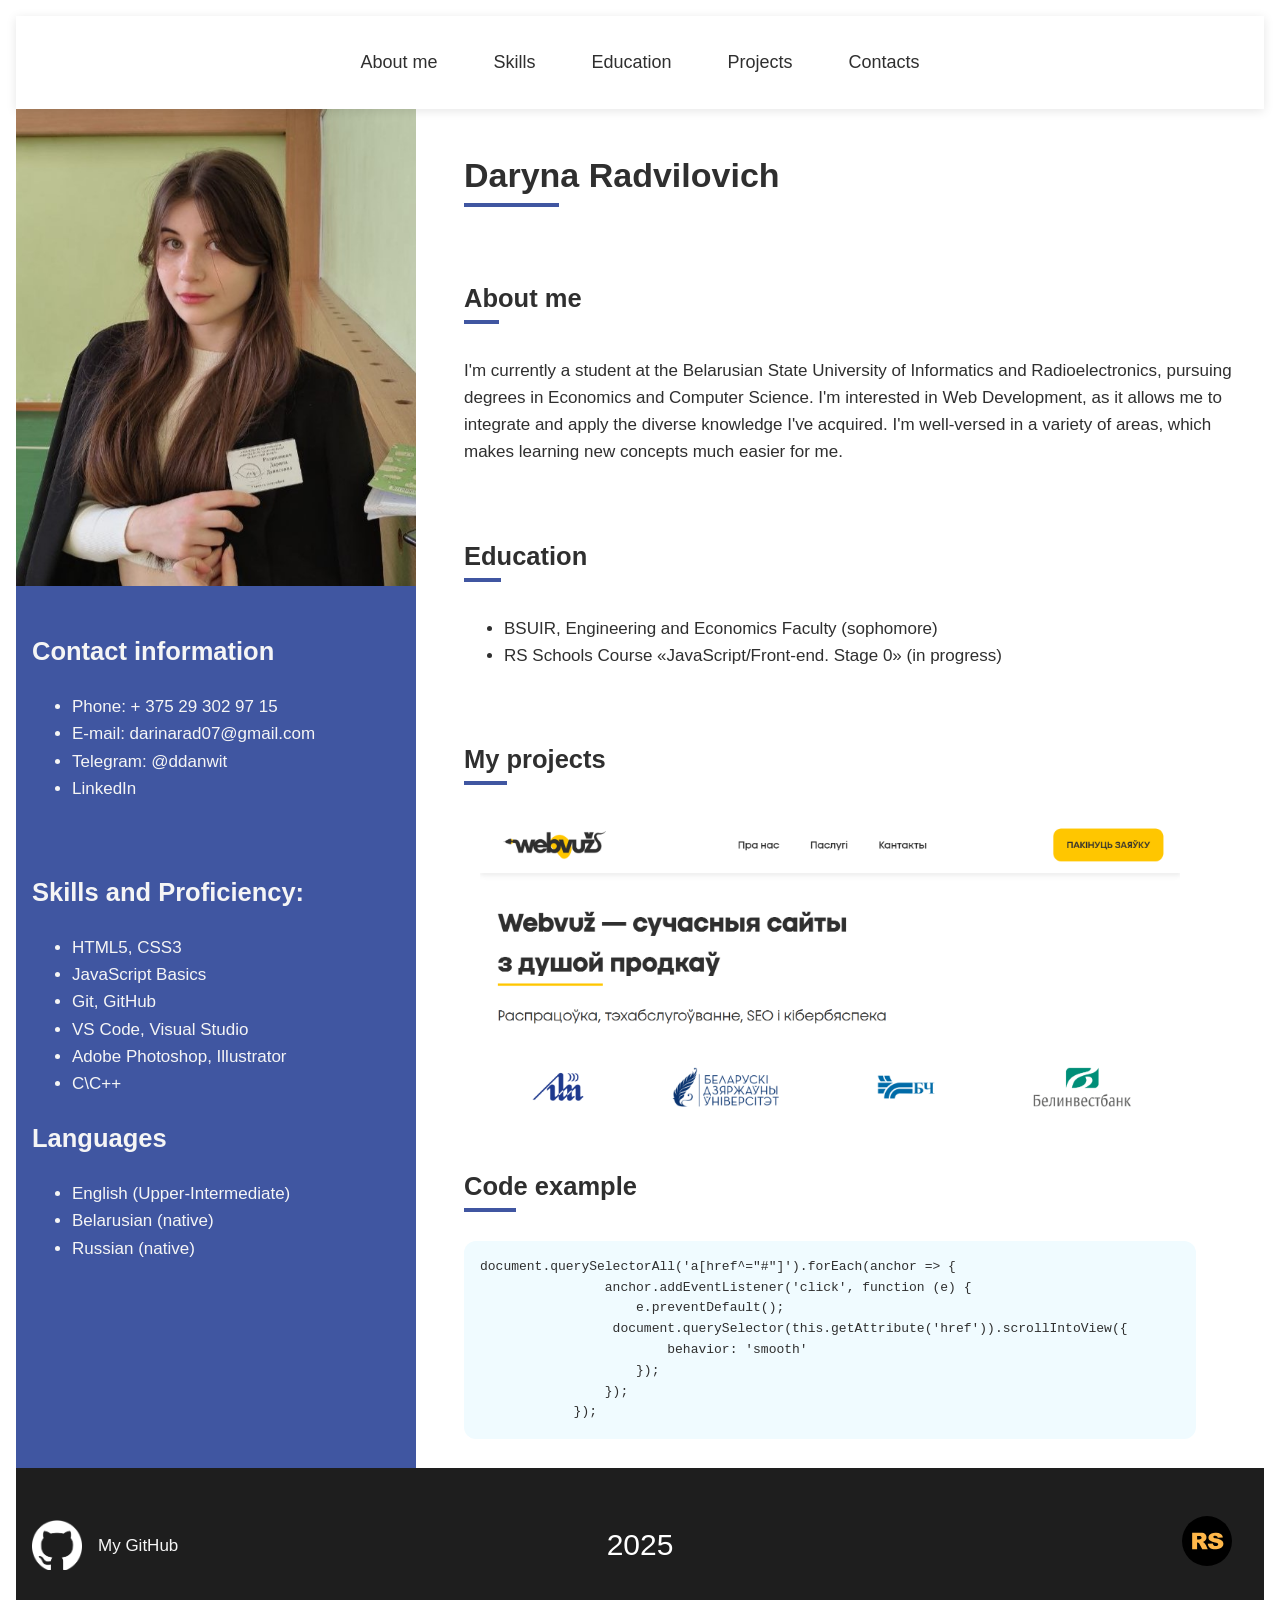
==== index.html @ bb72d29e "fix: fixed info and images" ====
<!DOCTYPE html>
<html lang="en">
<head>
  <meta charset="UTF-8">
  <meta name="viewport" content="width=device-width, initial-scale=1.0">
  <title>CV</title>
  <link rel="stylesheet" href="style.css" />
</head>
<body>

<header id ="main">
        <nav class="navbar">
            <ul class="nav-links">
                <li><a href="#about">About me</a></li>
                <li><a href="#skills">Skills</a></li>
                <li><a href="#education">Education</a></li>
                <li><a href="#projects">Projects</a></li>
                <li><a href="#contacts">Contacts</a></li>
            </ul>
        </nav>
    </header>  

<main>

<div class="columns">
  <div class="columnLeft">

    <img src="images/myphoto.jpg" alt="My photo" class="photo" />

    <div class ="element" id ="contacts">
        <h2>Contact information</h2>
        <ul>
        <li>Phone: + 375 29 302 97 15</li>
        <li>E-mail: darinarad07@gmail.com</li>
        <li>Telegram: @ddanwit</li>
        <li><a class ="social-link" href="https://www.linkedin.com/in/%D0%B4%D0%B0%D1%80%D0%B8%D0%BD%D0%B0-%D1%80%D0%B0%D0%B4%D0%B2%D0%B8%D0%BB%D0%BE%D0%B2%D0%B8%D1%87-03640033b/">LinkedIn</a></li>
    </ul>
    </div>

    <div class ="element" id ="skills">
    <h2>Skills and Proficiency:</h2>
  <ul>
    <li>HTML5, CSS3</li>
    <li>JavaScript Basics</li>
    <li>Git, GitHub</li>
    <li>VS Code, Visual Studio</li>
    <li>Adobe Photoshop, Illustrator</li>
    <li>C\C++</li>
  </ul>

  <h2>Languages</h2>
  <ul>
    <li>English (Upper-Intermediate)</li>
    <li>Belarusian (native)</li>
    <li>Russian (native)</li>
  </ul>
  </div>
  </div>

 <div class="columnRight">

    <div class ="element">
    <h1 class ="underline">Daryna Radvilovich</h1>
    </div>

    <div class ="element" id ="about">
    <h2 class ="underline">About me</h2>
  <p>I'm currently a student at the Belarusian State University of Informatics and Radioelectronics, pursuing degrees in Economics and Computer Science. I'm interested in Web Development, as it allows me to integrate and apply the diverse knowledge I've acquired.
  I'm well-versed in a variety of areas, which makes learning new concepts much easier for me.</p>
  </div>

  <div class ="element" id ="education">
  <h2 class ="underline">Education</h2>
  <ul>
    <li>BSUIR, Engineering and Economics Faculty (sophomore)</li>
    <li>RS Schools Course «JavaScript/Front-end. Stage 0» (in progress)</li>
  </ul>
  </div>

  <div class ="element" id ="projects">
    <h2 class ="underline">My projects</h2>
    <a class ="project" href ="coursework/html.html" ><img src="images/my-site.png"></a>
    <h2 class ="underline">Code example</h2>
    <pre class ="code">document.querySelectorAll('a[href^="#"]').forEach(anchor => {
                anchor.addEventListener('click', function (e) {
                    e.preventDefault();
                 document.querySelector(this.getAttribute('href')).scrollIntoView({
                        behavior: 'smooth'
                    });
                }); 
            });
</pre>
  </div>
  </div>
</div>
</main>

<footer class="footer">
  <div id ="github" class="footer-content">
    <img src="images/github-mark-white.png" alt="GitHub" class="icon" />
    <span><a href ="https://github.com/ddanwit">My GitHub</a></span>
  </div>
  <div class="footer-content">
    <span style = "font-size: 30px;">2025</span>
  </div>
  <div class="footer-content">
    <a href ="https://rs.school/courses/javascript-preschool-ru"><img style ="padding: 1rem;" src="images/rsschool.svg" alt="RSSchool" class="icon"/></a>
  </div>
</footer>

<script>
document.querySelectorAll('a[href^="#"]').forEach(anchor => {
                anchor.addEventListener('click', function (e) {
                    e.preventDefault();
                 document.querySelector(this.getAttribute('href')).scrollIntoView({
                        behavior: 'smooth'
                    });
                }); });
</script>

</body>
</html>
---- style.css ----
body {
 margin: 0;
 padding: 1rem;
 font-family: Verdana, Geneva, Tahoma, sans-serif;
 font-size: 17px;
 color: #2f2f2f;
 line-height: 1.6;
};

header {
    position: relative;
    z-index: 1000;
}

.navbar {
    font-size: 18px;
    display: flex;
    justify-content: center; 
    padding: 2rem 1rem;
    box-shadow: 0 2px 10px rgba(0, 0, 0, 0.1);
    position: sticky;
    top: 0;
    z-index: 1000;
}
.nav-links {
    list-style: none;
    display: flex;
    gap: 1.5rem;
    margin: 0;
    padding: 0;
}

.nav-links li a {
    text-decoration: none;
    color: #2f2f2f;
    font-weight: 500;
    padding: 0.5rem 1rem;
    border-radius: 20px;
    transition: all 0.3s;
    position: relative;
}

.nav-links li a:hover {
    color:#4056A1;
}

.social-link {
    text-decoration: none;
    color: whitesmoke;}

.social-link:hover {
    text-decoration: underline;
}

.columns {
  display: flex;
  gap: 2rem;
}
.columnLeft {
  width: 400px;
  background-color: #4056A1;
  color: whitesmoke;
}
.columnRight {
  flex: 1; 
}

.element {
    padding: 1rem;
}

.photo {
 width: 400px;
}

.project img {
 width:700px;
 border-radius: 12px;
 margin: 1rem;
}

.project img:hover {
transform: translateY(-10px);
transition: transform 0.3s ease, box-shadow 0.3s ease;
box-shadow: 0 15px 30px rgba(0, 0, 0, 0.2);
}

.footer {
  position: relative;
  display: flex;
  justify-content: space-between;
  align-items: center;
  padding: 2rem 1rem;
  background-color: #1e1e1e;
  color: #fff;
}

.footer-content:nth-child(2) {
  position: absolute;
  left: 50%;
  transform: translateX(-50%);
}
.footer-content a {
    text-decoration: none;
    color: whitesmoke;
}

.footer-content a:hover {
    color:#4056A1;
}

.icon {
  width: 50px;
  height: 50px;
}

.underline {
    position: relative;
    display: inline-block; 
}

.underline::after {
    content: "";
    position: absolute;
    left: 0;
    bottom: -5px; 
    width: 30%;
    height: 4px; 
    background-color: #4056A1; 
}

.code {
    width: 700px;
    padding: 1rem;
    border-radius: 12px;
    background-color: rgb(240, 251, 255);
    font-size: 13px;
}

#github {
  display: flex;
  align-items: center; 
  gap: 1rem;
}
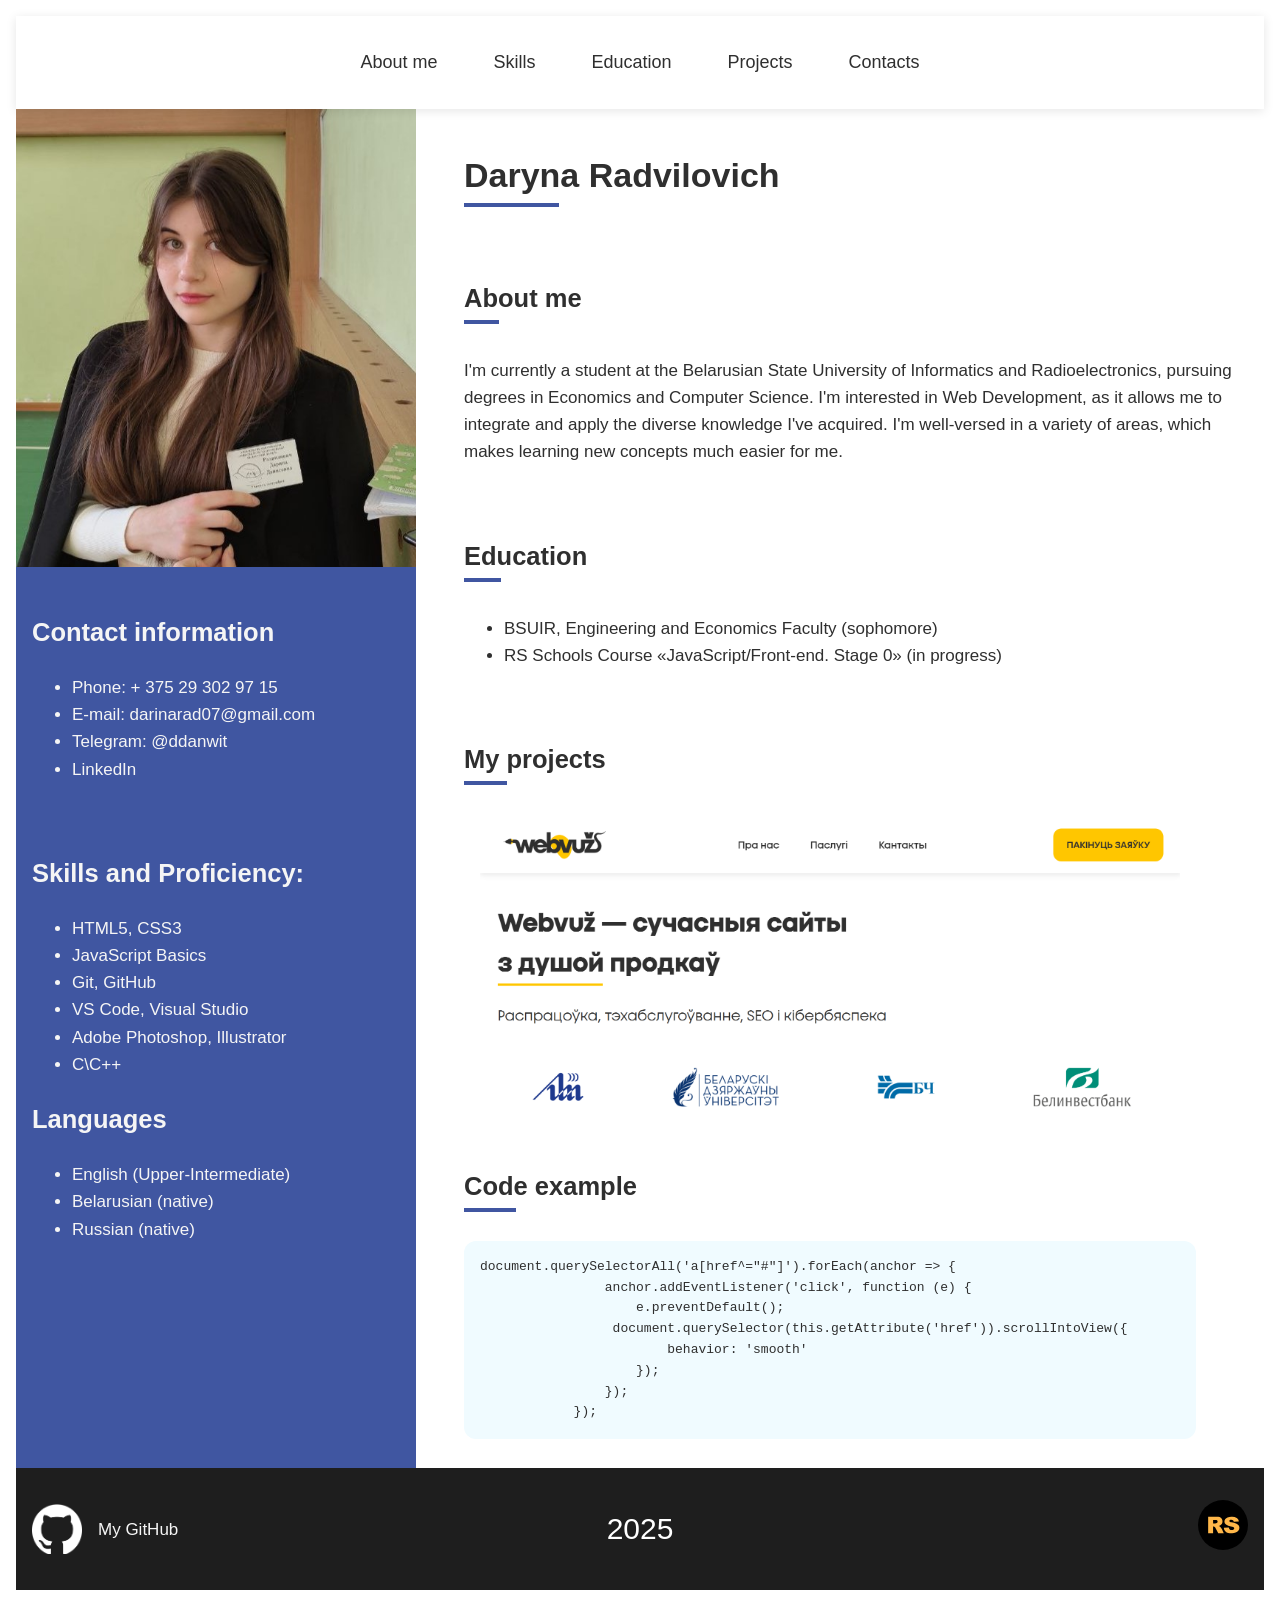
==== commit 9bd60fda: "fix: got rid of trailing whitespaces" ====
--- a/index.html
+++ b/index.html
@@ -4,7 +4,7 @@
   <meta charset="UTF-8">
   <meta name="viewport" content="width=device-width, initial-scale=1.0">
   <title>CV</title>
-  <link rel="stylesheet" href="style.css" />
+  <link rel="stylesheet" href="style.css">
 </head>
 <body>
 
@@ -25,7 +25,7 @@
 <div class="columns">
   <div class="columnLeft">
 
-    <img src="images/myphoto.jpg" alt="My photo" class="photo" />
+    <img src="images/myphoto.jpg" alt="My photo" class="photo">
 
     <div class ="element" id ="contacts">
         <h2>Contact information</h2>
@@ -79,7 +79,7 @@
 
   <div class ="element" id ="projects">
     <h2 class ="underline">My projects</h2>
-    <a class ="project" href ="coursework/html.html" ><img src="images/my-site.png"></a>
+    <a class ="project" href ="coursework/html.html"><img src="images/my-site.png"  alt="My project"></a>
     <h2 class ="underline">Code example</h2>
     <pre class ="code">document.querySelectorAll('a[href^="#"]').forEach(anchor => {
                 anchor.addEventListener('click', function (e) {
@@ -97,14 +97,14 @@
 
 <footer class="footer">
   <div id ="github" class="footer-content">
-    <img src="images/github-mark-white.png" alt="GitHub" class="icon" />
+    <img src="images/github-mark-white.png" alt="GitHub" class="icon">
     <span><a href ="https://github.com/ddanwit">My GitHub</a></span>
   </div>
   <div class="footer-content">
     <span style = "font-size: 30px;">2025</span>
   </div>
   <div class="footer-content">
-    <a href ="https://rs.school/courses/javascript-preschool-ru"><img style ="padding: 1rem;" src="images/rsschool.svg" alt="RSSchool" class="icon"/></a>
+    <a href ="https://rs.school/courses/javascript-preschool-ru"><img src="images/rsschool.svg" alt="RSSchool" class="icon"></a>
   </div>
 </footer>
 
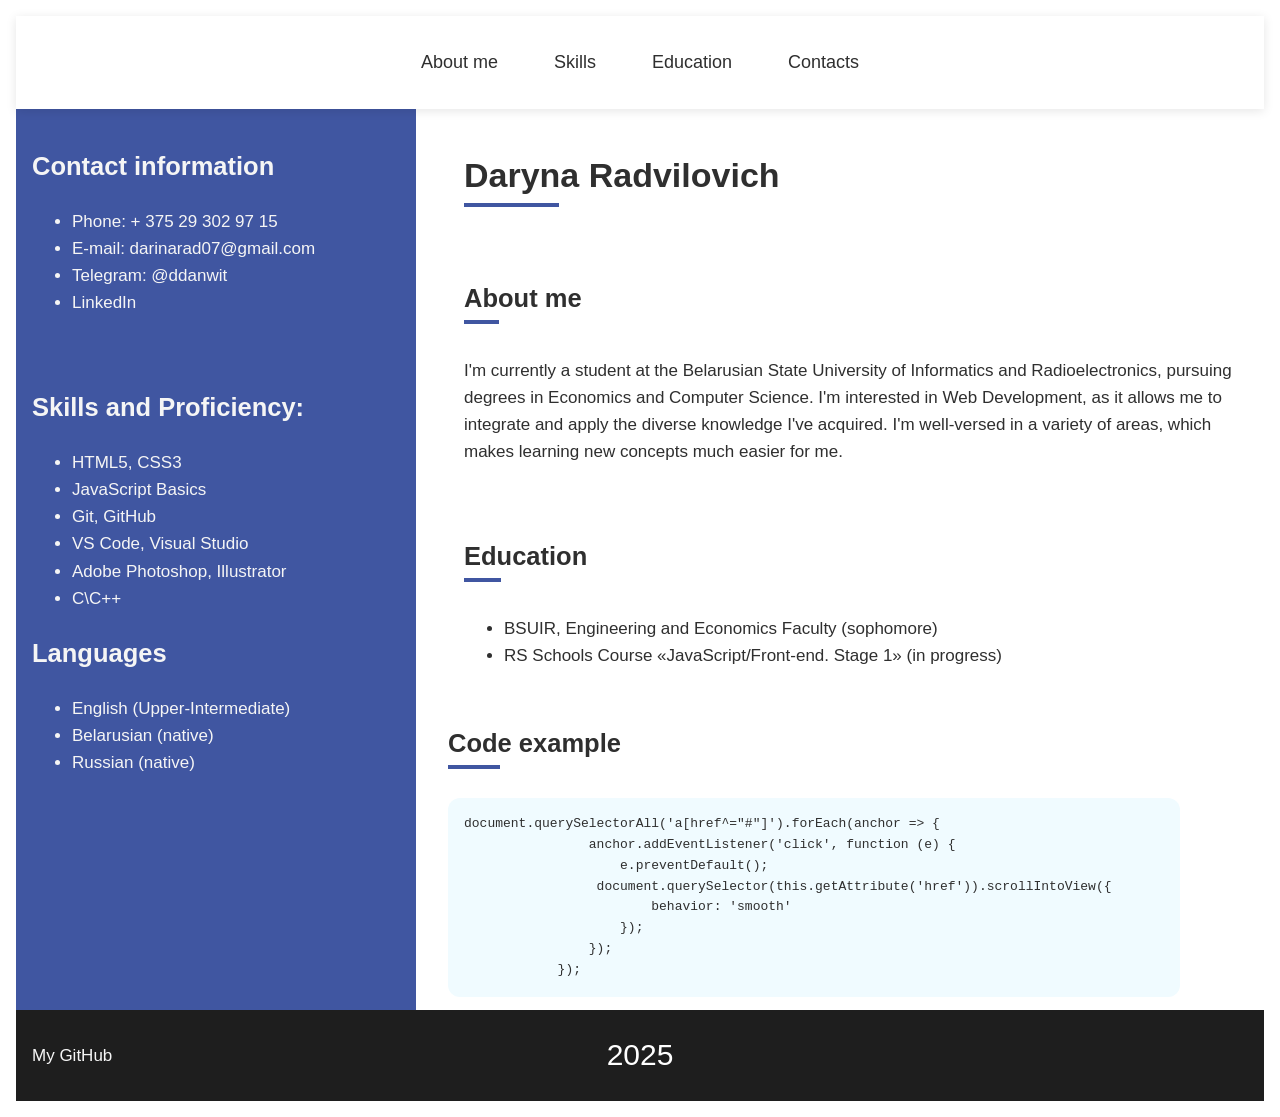
==== commit 74efa6ca: "feat: made html file" ====
--- a/index.html
+++ b/index.html
@@ -14,7 +14,6 @@
                 <li><a href="#about">About me</a></li>
                 <li><a href="#skills">Skills</a></li>
                 <li><a href="#education">Education</a></li>
-                <li><a href="#projects">Projects</a></li>
                 <li><a href="#contacts">Contacts</a></li>
             </ul>
         </nav>
@@ -24,8 +23,6 @@
 
 <div class="columns">
   <div class="columnLeft">
-
-    <img src="images/myphoto.jpg" alt="My photo" class="photo">
 
     <div class ="element" id ="contacts">
         <h2>Contact information</h2>
@@ -73,13 +70,10 @@
   <h2 class ="underline">Education</h2>
   <ul>
     <li>BSUIR, Engineering and Economics Faculty (sophomore)</li>
-    <li>RS Schools Course «JavaScript/Front-end. Stage 0» (in progress)</li>
+    <li>RS Schools Course «JavaScript/Front-end. Stage 1» (in progress)</li>
   </ul>
   </div>
 
-  <div class ="element" id ="projects">
-    <h2 class ="underline">My projects</h2>
-    <a class ="project" href ="coursework/html.html"><img src="images/my-site.png"  alt="My project"></a>
     <h2 class ="underline">Code example</h2>
     <pre class ="code">document.querySelectorAll('a[href^="#"]').forEach(anchor => {
                 anchor.addEventListener('click', function (e) {
@@ -97,14 +91,13 @@
 
 <footer class="footer">
   <div id ="github" class="footer-content">
-    <img src="images/github-mark-white.png" alt="GitHub" class="icon">
     <span><a href ="https://github.com/ddanwit">My GitHub</a></span>
   </div>
   <div class="footer-content">
     <span style = "font-size: 30px;">2025</span>
   </div>
   <div class="footer-content">
-    <a href ="https://rs.school/courses/javascript-preschool-ru"><img src="images/rsschool.svg" alt="RSSchool" class="icon"></a>
+    <a href ="https://rs.school/courses/javascript-preschool-ru"></a>
   </div>
 </footer>
 
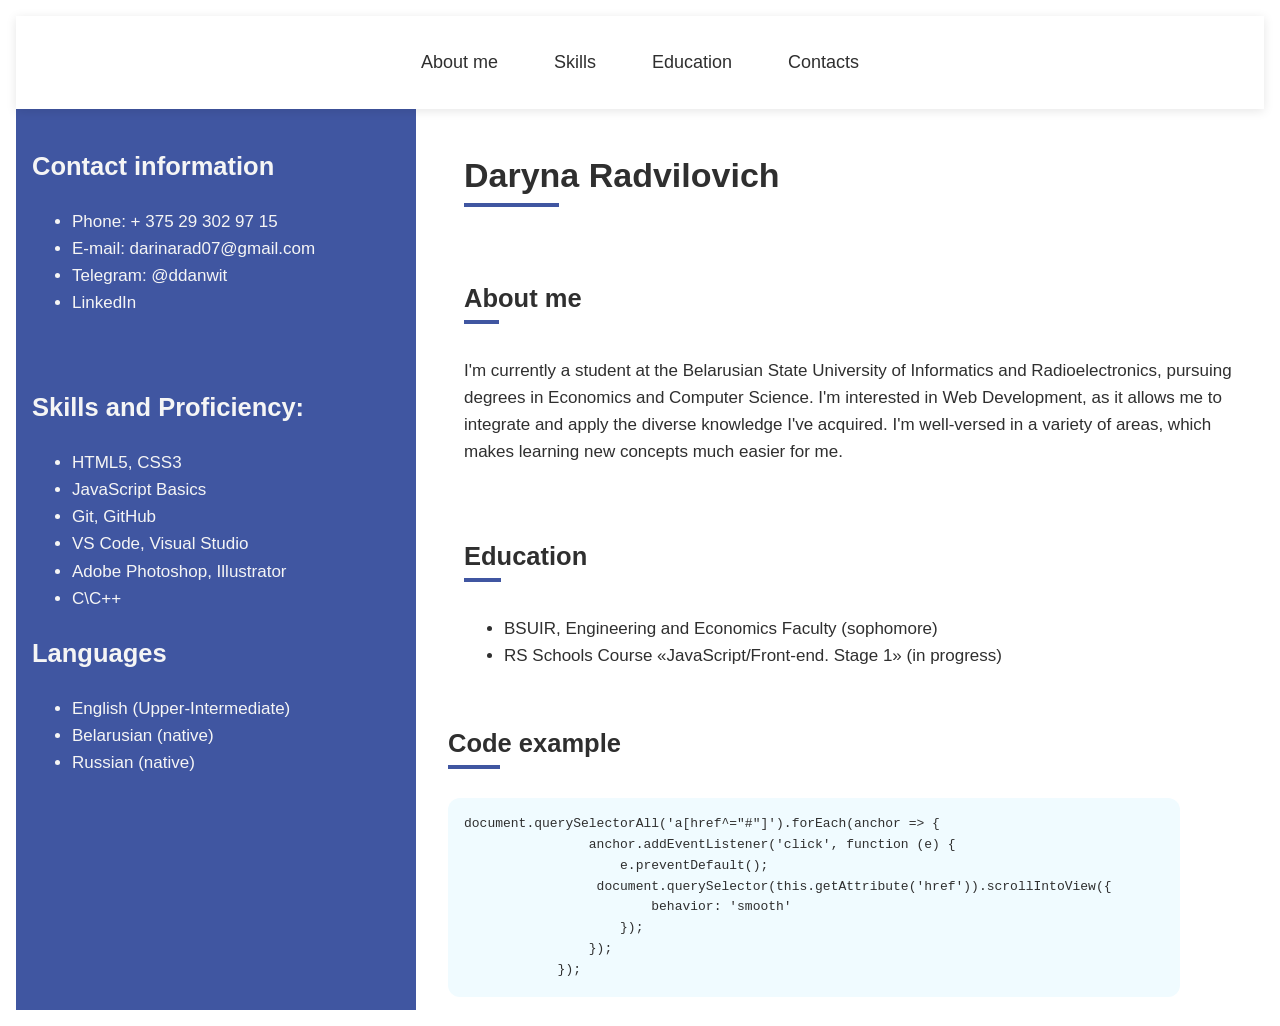
==== commit 3115f3c6: "fix: got rid of trailing whitespaces" ====
--- a/index.html
+++ b/index.html
@@ -17,13 +17,11 @@
                 <li><a href="#contacts">Contacts</a></li>
             </ul>
         </nav>
-    </header>  
+</header>  
 
 <main>
-
 <div class="columns">
   <div class="columnLeft">
-
     <div class ="element" id ="contacts">
         <h2>Contact information</h2>
         <ul>
@@ -73,7 +71,6 @@
     <li>RS Schools Course «JavaScript/Front-end. Stage 1» (in progress)</li>
   </ul>
   </div>
-
     <h2 class ="underline">Code example</h2>
     <pre class ="code">document.querySelectorAll('a[href^="#"]').forEach(anchor => {
                 anchor.addEventListener('click', function (e) {
@@ -84,32 +81,8 @@
                 }); 
             });
 </pre>
-  </div>
-  </div>
+</div>
 </div>
 </main>
-
-<footer class="footer">
-  <div id ="github" class="footer-content">
-    <span><a href ="https://github.com/ddanwit">My GitHub</a></span>
-  </div>
-  <div class="footer-content">
-    <span style = "font-size: 30px;">2025</span>
-  </div>
-  <div class="footer-content">
-    <a href ="https://rs.school/courses/javascript-preschool-ru"></a>
-  </div>
-</footer>
-
-<script>
-document.querySelectorAll('a[href^="#"]').forEach(anchor => {
-                anchor.addEventListener('click', function (e) {
-                    e.preventDefault();
-                 document.querySelector(this.getAttribute('href')).scrollIntoView({
-                        behavior: 'smooth'
-                    });
-                }); });
-</script>
-
 </body>
 </html>
--- a/style.css
+++ b/style.css
@@ -5,7 +5,7 @@
  font-size: 17px;
  color: #2f2f2f;
  line-height: 1.6;
-};
+}
 
 header {
     position: relative;
@@ -15,13 +15,14 @@
 .navbar {
     font-size: 18px;
     display: flex;
-    justify-content: center; 
+    justify-content: center;
     padding: 2rem 1rem;
     box-shadow: 0 2px 10px rgba(0, 0, 0, 0.1);
     position: sticky;
     top: 0;
     z-index: 1000;
 }
+
 .nav-links {
     list-style: none;
     display: flex;
@@ -41,48 +42,34 @@
 }
 
 .nav-links li a:hover {
-    color:#4056A1;
+color:#4056A1;
 }
 
 .social-link {
-    text-decoration: none;
-    color: whitesmoke;}
+text-decoration: none;
+color: whitesmoke;}
 
 .social-link:hover {
-    text-decoration: underline;
+text-decoration: underline;
 }
 
 .columns {
   display: flex;
   gap: 2rem;
 }
+
 .columnLeft {
   width: 400px;
   background-color: #4056A1;
   color: whitesmoke;
 }
+
 .columnRight {
-  flex: 1; 
+  flex: 1;
 }
 
 .element {
-    padding: 1rem;
-}
-
-.photo {
- width: 400px;
-}
-
-.project img {
- width:700px;
- border-radius: 12px;
- margin: 1rem;
-}
-
-.project img:hover {
-transform: translateY(-10px);
-transition: transform 0.3s ease, box-shadow 0.3s ease;
-box-shadow: 0 15px 30px rgba(0, 0, 0, 0.2);
+padding: 1rem;
 }
 
 .footer {
@@ -100,6 +87,7 @@
   left: 50%;
   transform: translateX(-50%);
 }
+
 .footer-content a {
     text-decoration: none;
     color: whitesmoke;
@@ -109,24 +97,19 @@
     color:#4056A1;
 }
 
-.icon {
-  width: 50px;
-  height: 50px;
-}
-
 .underline {
     position: relative;
-    display: inline-block; 
+    display: inline-block;
 }
 
 .underline::after {
     content: "";
     position: absolute;
     left: 0;
-    bottom: -5px; 
+    bottom: -5px;
     width: 30%;
-    height: 4px; 
-    background-color: #4056A1; 
+    height: 4px;
+    background-color: #4056A1;
 }
 
 .code {
@@ -139,7 +122,6 @@
 
 #github {
   display: flex;
-  align-items: center; 
+  align-items: center;
   gap: 1rem;
-}
-
+}
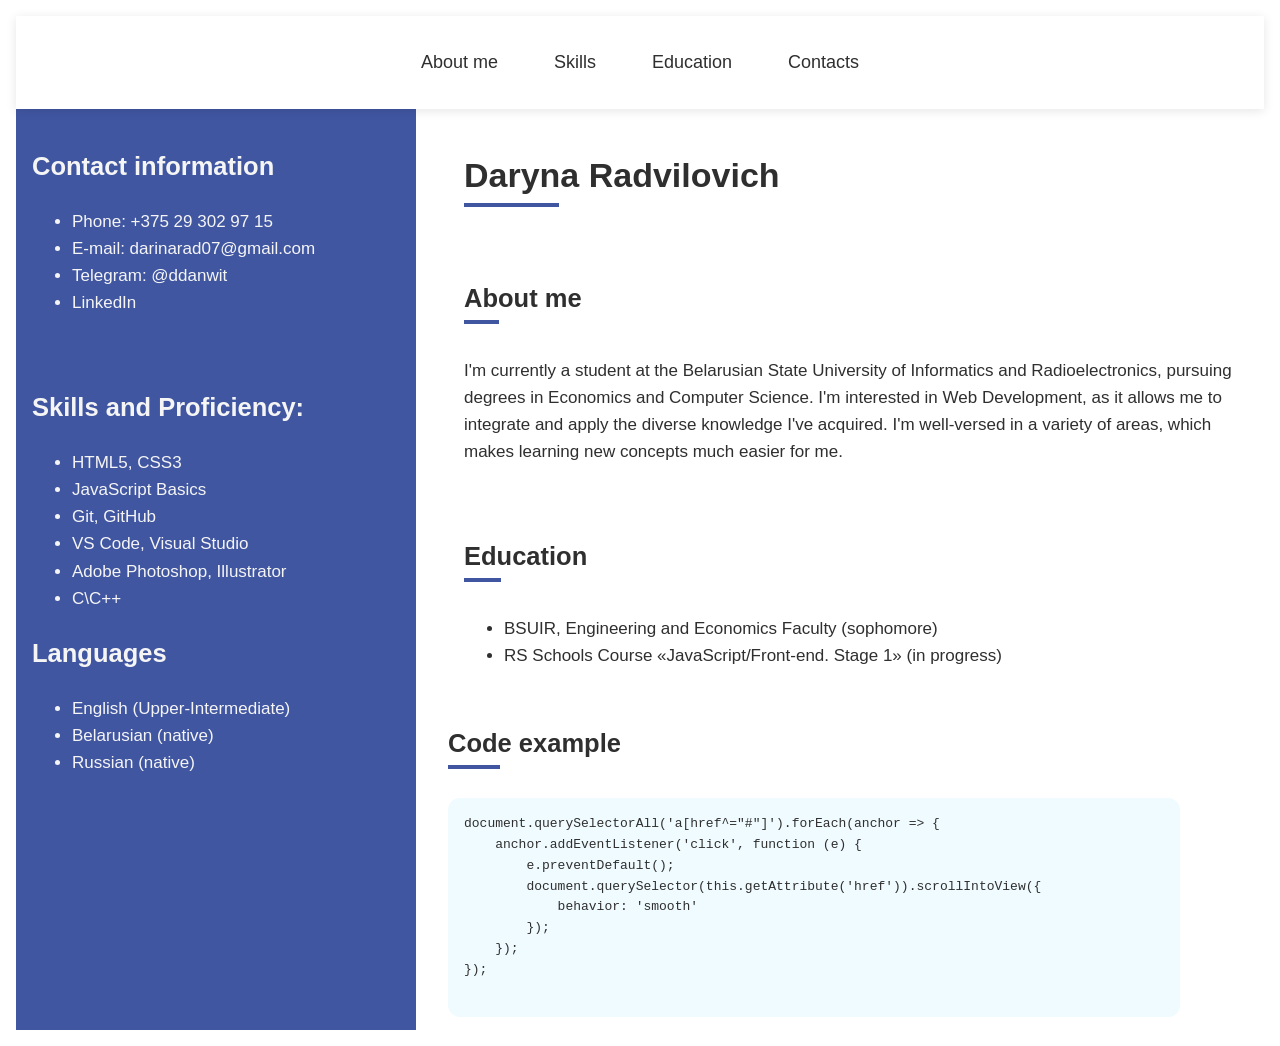
==== commit 72d89f9e: "fix: fixed html file" ====
--- a/index.html
+++ b/index.html
@@ -8,80 +8,81 @@
 </head>
 <body>
 
-<header id ="main">
-        <nav class="navbar">
-            <ul class="nav-links">
-                <li><a href="#about">About me</a></li>
-                <li><a href="#skills">Skills</a></li>
-                <li><a href="#education">Education</a></li>
-                <li><a href="#contacts">Contacts</a></li>
-            </ul>
-        </nav>
-</header>  
+<header id="main">
+    <nav class="navbar">
+        <ul class="nav-links">
+            <li><a href="#about">About me</a></li>
+            <li><a href="#skills">Skills</a></li>
+            <li><a href="#education">Education</a></li>
+            <li><a href="#contacts">Contacts</a></li>
+        </ul>
+    </nav>
+</header>
 
 <main>
 <div class="columns">
   <div class="columnLeft">
-    <div class ="element" id ="contacts">
+    <div class="element" id="contacts">
         <h2>Contact information</h2>
         <ul>
-        <li>Phone: + 375 29 302 97 15</li>
+        <li>Phone: +375 29 302 97 15</li>
         <li>E-mail: darinarad07@gmail.com</li>
         <li>Telegram: @ddanwit</li>
-        <li><a class ="social-link" href="https://www.linkedin.com/in/%D0%B4%D0%B0%D1%80%D0%B8%D0%BD%D0%B0-%D1%80%D0%B0%D0%B4%D0%B2%D0%B8%D0%BB%D0%BE%D0%B2%D0%B8%D1%87-03640033b/">LinkedIn</a></li>
-    </ul>
+        <li><a class="social-link" href="https://www.linkedin.com/in/%D0%B4%D0%B0%D1%80%D0%B8%D0%BD%D0%B0-%D1%80%D0%B0%D0%B4%D0%B2%D0%B8%D0%BB%D0%BE%D0%B2%D0%B8%D1%87-03640033b/">LinkedIn</a></li>
+        </ul>
     </div>
 
-    <div class ="element" id ="skills">
-    <h2>Skills and Proficiency:</h2>
-  <ul>
-    <li>HTML5, CSS3</li>
-    <li>JavaScript Basics</li>
-    <li>Git, GitHub</li>
-    <li>VS Code, Visual Studio</li>
-    <li>Adobe Photoshop, Illustrator</li>
-    <li>C\C++</li>
-  </ul>
+    <div class="element" id="skills">
+        <h2>Skills and Proficiency:</h2>
+        <ul>
+            <li>HTML5, CSS3</li>
+            <li>JavaScript Basics</li>
+            <li>Git, GitHub</li>
+            <li>VS Code, Visual Studio</li>
+            <li>Adobe Photoshop, Illustrator</li>
+            <li>C\C++</li>
+        </ul>
 
   <h2>Languages</h2>
-  <ul>
-    <li>English (Upper-Intermediate)</li>
-    <li>Belarusian (native)</li>
-    <li>Russian (native)</li>
-  </ul>
-  </div>
+        <ul>
+            <li>English (Upper-Intermediate)</li>
+            <li>Belarusian (native)</li>
+            <li>Russian (native)</li>
+        </ul>
+    </div>
   </div>
 
  <div class="columnRight">
-
-    <div class ="element">
-    <h1 class ="underline">Daryna Radvilovich</h1>
+    <div class="element">
+        <h1 class="underline">Daryna Radvilovich</h1>
+    </div>
+    
+    <div class="element" id="about">
+        <h2 class="underline">About me</h2>
+        <p>I'm currently a student at the Belarusian State University of Informatics and Radioelectronics, pursuing degrees in Economics and Computer Science. I'm interested in Web Development, as it allows me to integrate and apply the diverse knowledge I've acquired.
+        I'm well-versed in a variety of areas, which makes learning new concepts much easier for me.</p>
     </div>
 
-    <div class ="element" id ="about">
-    <h2 class ="underline">About me</h2>
-  <p>I'm currently a student at the Belarusian State University of Informatics and Radioelectronics, pursuing degrees in Economics and Computer Science. I'm interested in Web Development, as it allows me to integrate and apply the diverse knowledge I've acquired.
-  I'm well-versed in a variety of areas, which makes learning new concepts much easier for me.</p>
+  <div class="element" id="education">
+        <h2 class="underline">Education</h2>
+        <ul>
+            <li>BSUIR, Engineering and Economics Faculty (sophomore)</li>
+            <li>RS Schools Course «JavaScript/Front-end. Stage 1» (in progress)</li>
+        </ul>
+    </div>
+
+    <h2 class="underline">Code example</h2>
+    <pre class="code">
+document.querySelectorAll('a[href^="#"]').forEach(anchor => {
+    anchor.addEventListener('click', function (e) {
+        e.preventDefault();
+        document.querySelector(this.getAttribute('href')).scrollIntoView({
+            behavior: 'smooth'
+        });
+    }); 
+});
+    </pre>
   </div>
-
-  <div class ="element" id ="education">
-  <h2 class ="underline">Education</h2>
-  <ul>
-    <li>BSUIR, Engineering and Economics Faculty (sophomore)</li>
-    <li>RS Schools Course «JavaScript/Front-end. Stage 1» (in progress)</li>
-  </ul>
-  </div>
-    <h2 class ="underline">Code example</h2>
-    <pre class ="code">document.querySelectorAll('a[href^="#"]').forEach(anchor => {
-                anchor.addEventListener('click', function (e) {
-                    e.preventDefault();
-                 document.querySelector(this.getAttribute('href')).scrollIntoView({
-                        behavior: 'smooth'
-                    });
-                }); 
-            });
-</pre>
-</div>
 </div>
 </main>
 </body>
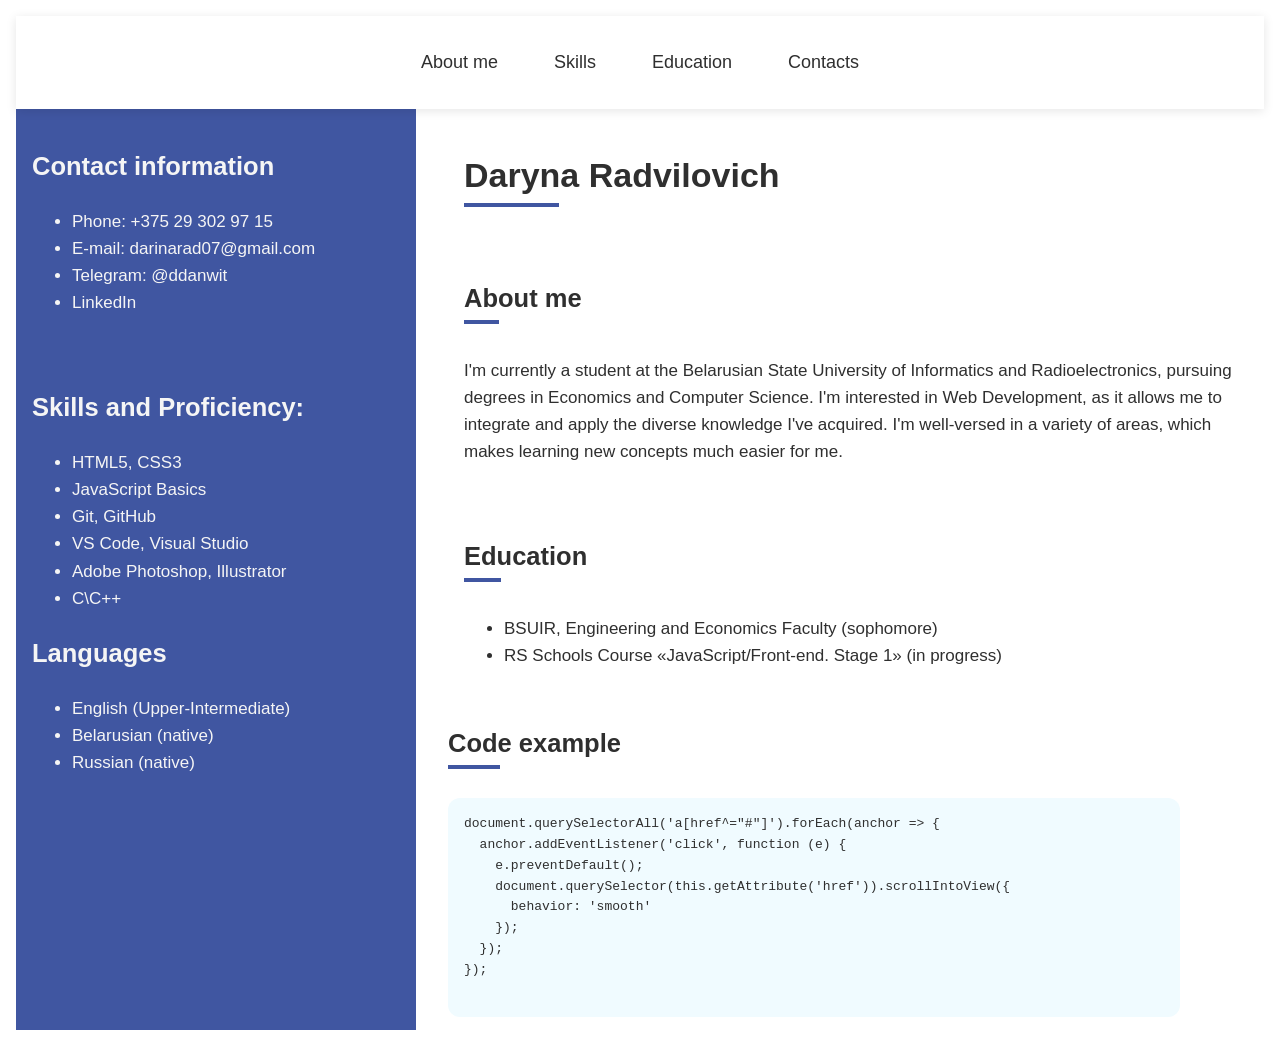
==== commit c7581167: "fix: fixed html" ====
--- a/index.html
+++ b/index.html
@@ -9,81 +9,81 @@
 <body>
 
 <header id="main">
-    <nav class="navbar">
-        <ul class="nav-links">
-            <li><a href="#about">About me</a></li>
-            <li><a href="#skills">Skills</a></li>
-            <li><a href="#education">Education</a></li>
-            <li><a href="#contacts">Contacts</a></li>
-        </ul>
-    </nav>
+  <nav class="navbar">
+    <ul class="nav-links">
+      <li><a href="#about">About me</a></li>
+      <li><a href="#skills">Skills</a></li>
+      <li><a href="#education">Education</a></li>
+      <li><a href="#contacts">Contacts</a></li>
+    </ul>
+  </nav>
 </header>
 
 <main>
-<div class="columns">
-  <div class="columnLeft">
-    <div class="element" id="contacts">
+  <div class="columns">
+    <div class="columnLeft">
+      <div class="element" id="contacts">
         <h2>Contact information</h2>
         <ul>
-        <li>Phone: +375 29 302 97 15</li>
-        <li>E-mail: darinarad07@gmail.com</li>
-        <li>Telegram: @ddanwit</li>
-        <li><a class="social-link" href="https://www.linkedin.com/in/%D0%B4%D0%B0%D1%80%D0%B8%D0%BD%D0%B0-%D1%80%D0%B0%D0%B4%D0%B2%D0%B8%D0%BB%D0%BE%D0%B2%D0%B8%D1%87-03640033b/">LinkedIn</a></li>
+          <li>Phone: +375 29 302 97 15</li>
+          <li>E-mail: darinarad07@gmail.com</li>
+          <li>Telegram: @ddanwit</li>
+          <li><a class="social-link" href="https://www.linkedin.com/in/%D0%B4%D0%B0%D1%80%D0%B8%D0%BD%D0%B0-%D1%80%D0%B0%D0%B4%D0%B2%D0%B8%D0%BB%D0%BE%D0%B2%D0%B8%D1%87-03640033b/">LinkedIn</a></li>
         </ul>
+      </div>
+
+      <div class="element" id="skills">
+        <h2>Skills and Proficiency:</h2>
+        <ul>
+          <li>HTML5, CSS3</li>
+          <li>JavaScript Basics</li>
+          <li>Git, GitHub</li>
+          <li>VS Code, Visual Studio</li>
+          <li>Adobe Photoshop, Illustrator</li>
+          <li>C\C++</li>
+        </ul>
+
+        <h2>Languages</h2>
+        <ul>
+          <li>English (Upper-Intermediate)</li>
+          <li>Belarusian (native)</li>
+          <li>Russian (native)</li>
+        </ul>
+      </div>
     </div>
 
-    <div class="element" id="skills">
-        <h2>Skills and Proficiency:</h2>
-        <ul>
-            <li>HTML5, CSS3</li>
-            <li>JavaScript Basics</li>
-            <li>Git, GitHub</li>
-            <li>VS Code, Visual Studio</li>
-            <li>Adobe Photoshop, Illustrator</li>
-            <li>C\C++</li>
-        </ul>
+    <div class="columnRight">
+      <div class="element">
+        <h1 class="underline">Daryna Radvilovich</h1>
+      </div>
 
-  <h2>Languages</h2>
-        <ul>
-            <li>English (Upper-Intermediate)</li>
-            <li>Belarusian (native)</li>
-            <li>Russian (native)</li>
-        </ul>
-    </div>
-  </div>
-
- <div class="columnRight">
-    <div class="element">
-        <h1 class="underline">Daryna Radvilovich</h1>
-    </div>
-    
-    <div class="element" id="about">
+      <div class="element" id="about">
         <h2 class="underline">About me</h2>
         <p>I'm currently a student at the Belarusian State University of Informatics and Radioelectronics, pursuing degrees in Economics and Computer Science. I'm interested in Web Development, as it allows me to integrate and apply the diverse knowledge I've acquired.
         I'm well-versed in a variety of areas, which makes learning new concepts much easier for me.</p>
-    </div>
+      </div>
 
-  <div class="element" id="education">
+      <div class="element" id="education">
         <h2 class="underline">Education</h2>
         <ul>
-            <li>BSUIR, Engineering and Economics Faculty (sophomore)</li>
-            <li>RS Schools Course «JavaScript/Front-end. Stage 1» (in progress)</li>
+          <li>BSUIR, Engineering and Economics Faculty (sophomore)</li>
+          <li>RS Schools Course «JavaScript/Front-end. Stage 1» (in progress)</li>
         </ul>
+      </div>
+
+      <h2 class="underline">Code example</h2>
+      <pre class="code">
+document.querySelectorAll('a[href^="#"]').forEach(anchor => {
+  anchor.addEventListener('click', function (e) {
+    e.preventDefault();
+    document.querySelector(this.getAttribute('href')).scrollIntoView({
+      behavior: 'smooth'
+    });
+  }); 
+});
+      </pre>
     </div>
-
-    <h2 class="underline">Code example</h2>
-    <pre class="code">
-document.querySelectorAll('a[href^="#"]').forEach(anchor => {
-    anchor.addEventListener('click', function (e) {
-        e.preventDefault();
-        document.querySelector(this.getAttribute('href')).scrollIntoView({
-            behavior: 'smooth'
-        });
-    }); 
-});
-    </pre>
   </div>
-</div>
 </main>
 </body>
-</html>+</html>
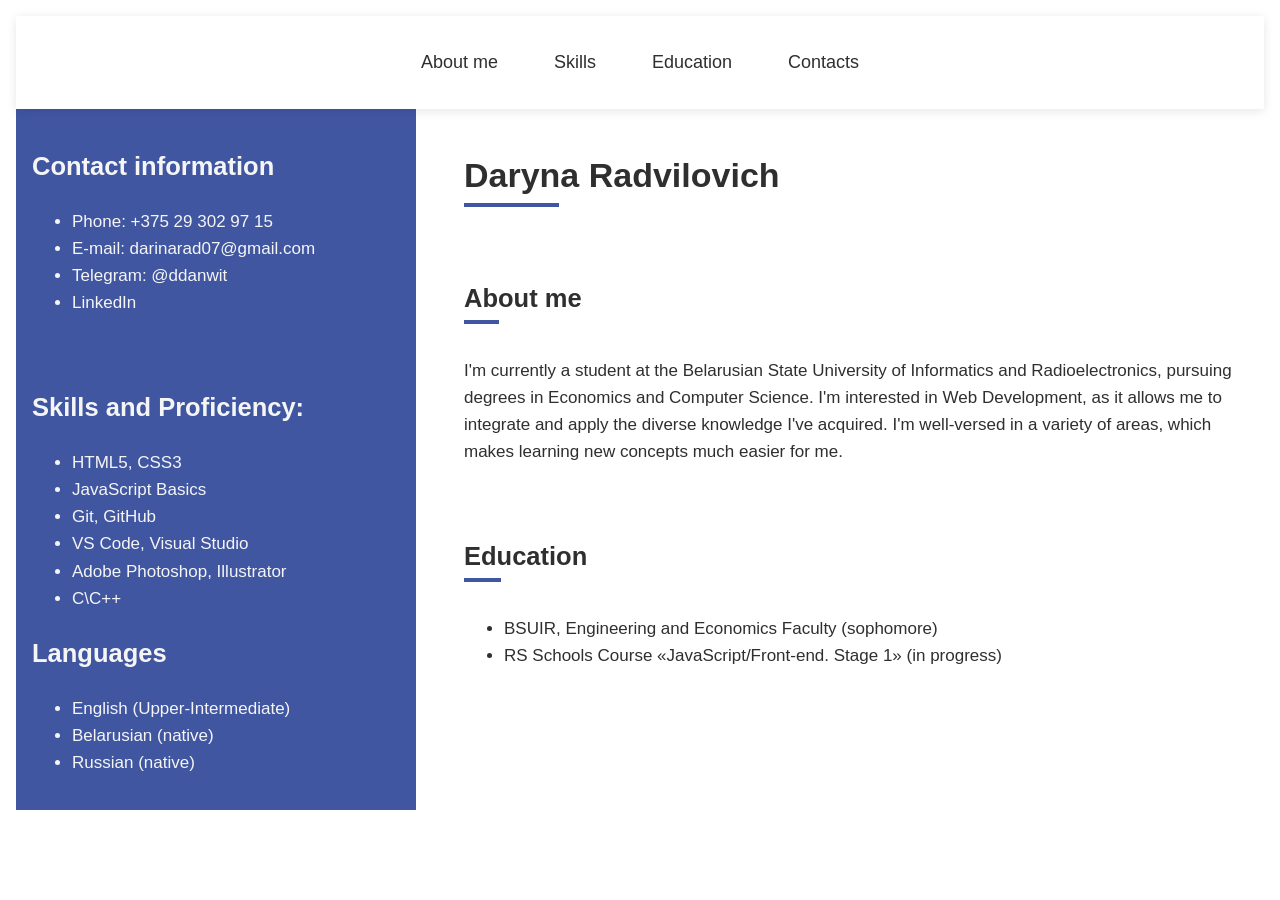
==== commit 0837b88b: "fix: fixed html" ====
--- a/index.html
+++ b/index.html
@@ -70,18 +70,6 @@
           <li>RS Schools Course «JavaScript/Front-end. Stage 1» (in progress)</li>
         </ul>
       </div>
-
-      <h2 class="underline">Code example</h2>
-      <pre class="code">
-document.querySelectorAll('a[href^="#"]').forEach(anchor => {
-  anchor.addEventListener('click', function (e) {
-    e.preventDefault();
-    document.querySelector(this.getAttribute('href')).scrollIntoView({
-      behavior: 'smooth'
-    });
-  }); 
-});
-      </pre>
     </div>
   </div>
 </main>
